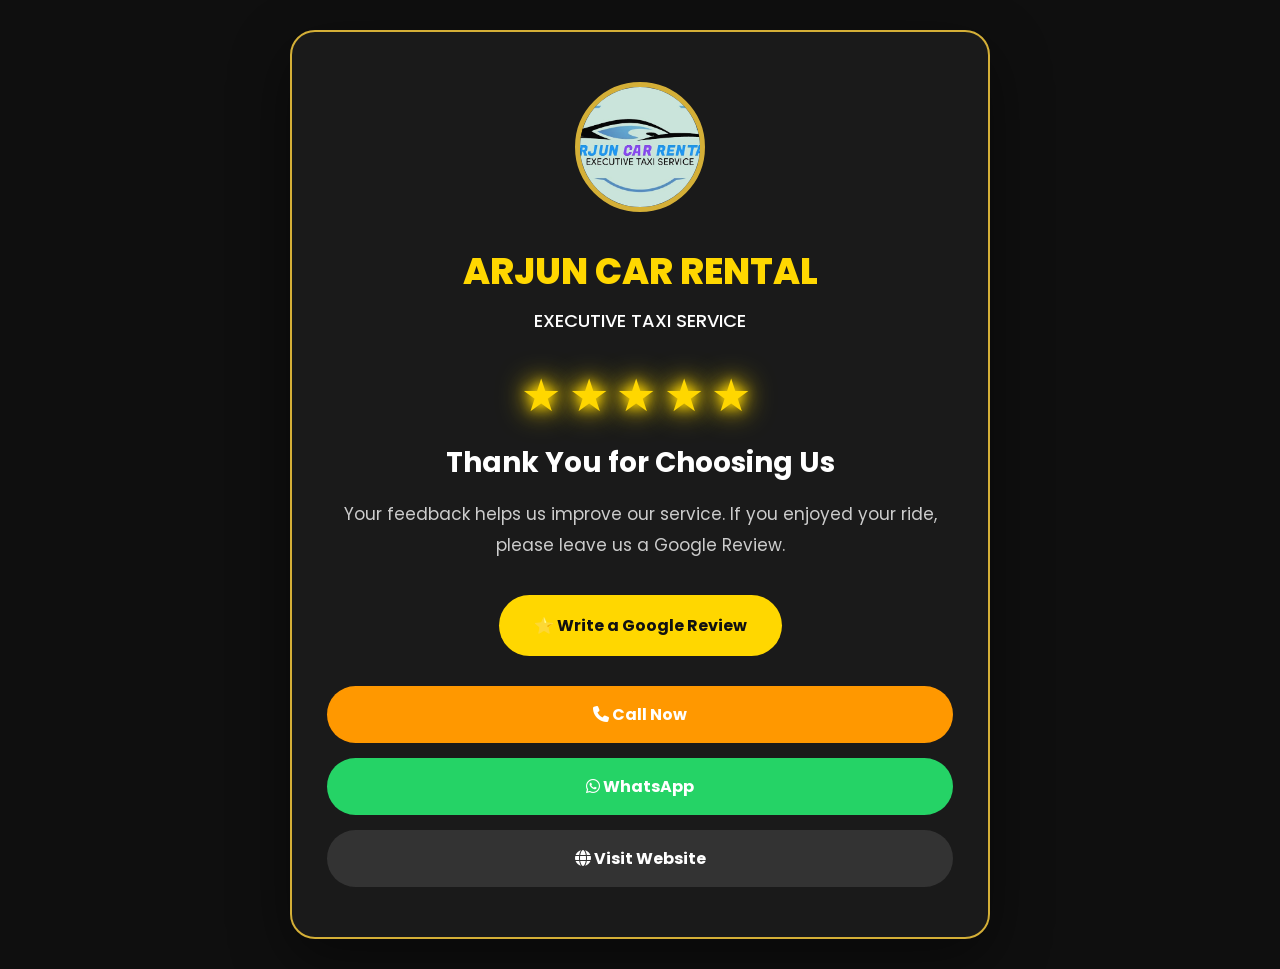
==== review.html @ 88df50d1 "Update review.html" ====
<!DOCTYPE html>
<html lang="en-IN">
<head>
<meta charset="UTF-8">
<meta name="viewport" content="width=device-width, initial-scale=1.0">

<title>Leave a Google Review | ARJUN CAR RENTAL (EXECUTIVE TAXI SERVICE)</title>
<meta name="description" content="Thank you for choosing ARJUN CAR RENTAL. Please share your valuable experience by leaving a Google Review.">
<meta name="keywords" content="ARJUN CAR RENTAL, Google Review, Taxi Service Howrah, Kolkata Cab Service">
<meta name="author" content="ARJUN CAR RENTAL">
<meta name="robots" content="index,follow">
<link rel="canonical" href="https://arjuncarrental-pcs.github.io/arjun-car-rental-site/review.html">
<meta name="theme-color" content="#111111">

<!-- Open Graph -->

<meta property="og:type" content="website">
<meta property="og:title" content="⭐⭐⭐⭐⭐ Rate ARJUN CAR RENTAL (EXECUTIVE TAXI SERVICE)">
<meta property="og:description"
content="Thank you for choosing ARJUN CAR RENTAL. Please leave your valuable Google Review.">
<meta property="og:url"
content="https://arjuncarrental-pcs.github.io/arjun-car-rental-site/review.html">
<meta property="og:image"
content="https://arjuncarrental-pcs.github.io/arjun-car-rental-site/images/ACRlogo.jpg">
<meta property="og:site_name" content="ARJUN CAR RENTAL (EXECUTIVE TAXI SERVICE)">

<!-- Twitter -->

<meta name="twitter:card" content="summary_large_image">
<meta name="twitter:title" content="ARJUN CAR RENTAL">
<meta name="twitter:description" content="Leave your valuable Google Review">
<meta name="twitter:image" content="https://arjuncarrental-pcs.github.io/arjun-car-rental-site/images/ACRlogo.jpg">
<link rel="preconnect" href="https://fonts.googleapis.com">
<link rel="preconnect" href="https://fonts.gstatic.com" crossorigin>
<link href="https://fonts.googleapis.com/css2?family=Poppins:wght@300;400;500;600;700;800&display=swap" rel="stylesheet">
<link rel="stylesheet" href="https://cdnjs.cloudflare.com/ajax/libs/font-awesome/6.5.2/css/all.min.css">
<link rel="stylesheet" href="review.css">
</head>

<body>
<main class="review-page">

    <section class="hero">

        <img src="images/ACRlogo.jpg"
             alt="ARJUN CAR RENTAL Logo"
             class="logo">

        <h1>ARJUN CAR RENTAL</h1>

        <h2>EXECUTIVE TAXI SERVICE</h2>

        <div class="stars">
            ★★★★★
        </div>

        <p class="thanks">
            Thank You for Choosing Us
        </p>

        <p class="message">
            Your feedback helps us improve our service.
            If you enjoyed your ride, please leave us a
            Google Review.
        </p>

        <a class="review-btn"
           href="https://g.page/r/CaIdGMqoyr2YEBM/review"
           target="_blank">

            ⭐ Write a Google Review

        </a>

        <div class="action-buttons">

<a href="tel:+919007350757" class="call-btn">
     <i class="fas fa-phone"></i> Call Now
</a>

    <a href="https://wa.me/919007350757" target="_blank" class="wa-btn">
    <i class="fab fa-whatsapp"></i> WhatsApp
</a>

   <a href="index.html" class="website-btn">
    <i class="fas fa-globe"></i> Visit Website
</a>

</div>
        
    </section>

</main>
    <script src="review.js"></script>
</body>
</html>
---- review.css ----
*{
    margin:0;
    padding:0;
    box-sizing:border-box;
    font-family:'Poppins',sans-serif;
}

body{
    background:#0f0f0f;
    color:#fff;
    min-height:100vh;
}

.review-page{
    display:flex;
    justify-content:center;
    align-items:center;
    min-height:100vh;
    padding:30px;
}

.hero{
    width:100%;
    max-width:700px;
    background:#1a1a1a;
    border-radius:25px;
    padding:50px 35px;
    text-align:center;
    box-shadow:0 20px 60px rgba(0,0,0,.45);
    border:2px solid #d4af37;
}

.logo{
    width:130px;
    height:130px;
    border-radius:50%;
    border:5px solid #d4af37;
    object-fit:cover;
    margin-bottom:25px;
}

.hero h1{
    font-size:36px;
    color:#FFD700;
    font-weight:800;
}

.hero h2{
    margin-top:8px;
    color:#ffffff;
    font-size:18px;
    font-weight:500;
}

.stars{
    font-size:42px;
    color:#FFD700;
    margin:30px 0 15px;
    letter-spacing:6px;
}

.thanks{
    font-size:28px;
    font-weight:700;
    margin-bottom:15px;
}

.message{
    color:#cccccc;
    line-height:1.8;
    font-size:17px;
    margin-bottom:35px;
}

.review-btn{
    display:inline-block;
    padding:18px 35px;
    background:#FFD700;
    color:#111;
    text-decoration:none;
    font-weight:700;
    border-radius:50px;
    transition:.3s;
}

.review-btn:hover{
    transform:translateY(-4px);
    box-shadow:0 15px 30px rgba(255,215,0,.35);
}

@media(max-width:768px){

.hero{
    padding:35px 20px;
}

.hero h1{
    font-size:28px;
}

.hero h2{
    font-size:16px;
}

.stars{
    font-size:30px;
}

.thanks{
    font-size:22px;
}

.message{
    font-size:15px;
}

.logo{
    width:100px;
    height:100px;
}

.review-btn{
    width:100%;
}
}
.action-buttons{
    margin-top:30px;
    display:flex;
    flex-direction:column;
    gap:15px;
}

.action-buttons a{
    text-decoration:none;
    padding:16px;
    border-radius:50px;
    font-weight:700;
    transition:.3s;
}

.call-btn{
    background:#ff9800;
    color:#fff;
}

.wa-btn{
    background:#25D366;
    color:#fff;
}

.website-btn{
    background:#333;
    color:#fff;
}

.action-buttons a:hover{
    transform:translateY(-3px);
}

.glow{
    transform:scale(1.08);
    transition:.4s;
    text-shadow:
    0 0 10px #FFD700,
    0 0 20px #FFD700,
    0 0 30px #FFD700;
}
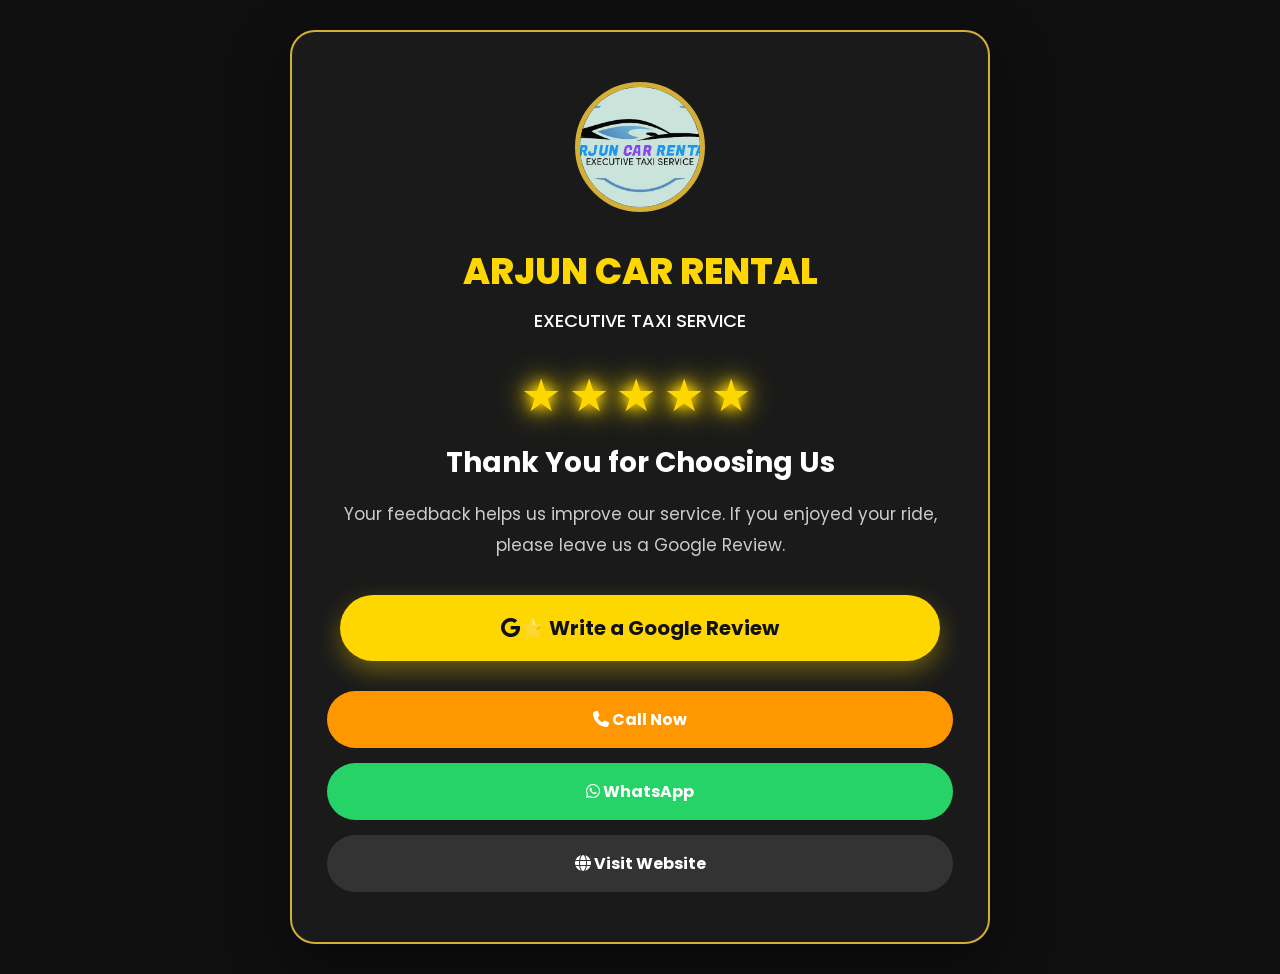
==== commit 193bcd47: "Update review.html" ====
--- a/review.html
+++ b/review.html
@@ -68,6 +68,7 @@
            href="https://g.page/r/CaIdGMqoyr2YEBM/review"
            target="_blank">
 
+             <i class="fa-brands fa-google"></i>
             ⭐ Write a Google Review
 
         </a>
--- a/review.css
+++ b/review.css
@@ -73,14 +73,21 @@
 }
 
 .review-btn{
-    display:inline-block;
-    padding:18px 35px;
+    display:flex;
+    align-items:center;
+    justify-content:center;
+    width:100%;
+    max-width:600px;
+    margin:25px auto;
+    padding:18px 30px;
     background:#FFD700;
     color:#111;
     text-decoration:none;
     font-weight:700;
+    font-size:20px;
     border-radius:50px;
-    transition:.3s;
+    transition:0.3s;
+    box-shadow:0 10px 25px rgba(255,215,0,.35);
 }
 
 .review-btn:hover{
@@ -121,6 +128,8 @@
 
 .review-btn{
     width:100%;
+    max-width:100%;
+    font-size:16px;
 }
 }
 .action-buttons{
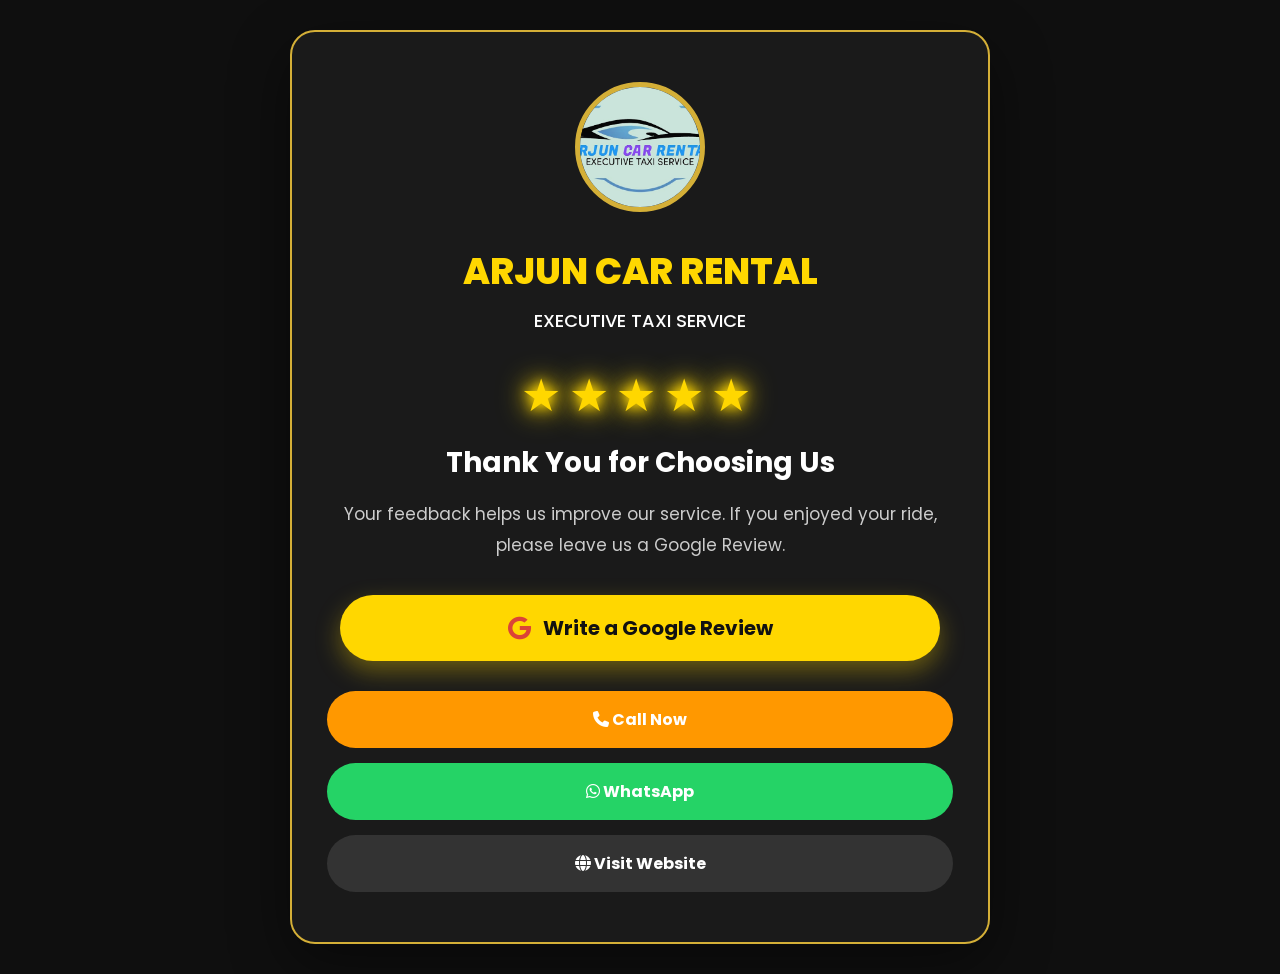
==== commit 74cebe61: "Update review.html" ====
--- a/review.html
+++ b/review.html
@@ -64,14 +64,16 @@
             Google Review.
         </p>
 
-        <a class="review-btn"
-           href="https://g.page/r/CaIdGMqoyr2YEBM/review"
-           target="_blank">
+       <a class="review-btn"
+   href="https://g.page/r/CaIdGMqoyr2YEBM/review"
+   target="_blank"
+   rel="noopener noreferrer">
 
-             <i class="fa-brands fa-google"></i>
-            ⭐ Write a Google Review
+    <i class="fa-brands fa-google"></i>
 
-        </a>
+    <span>Write a Google Review</span>
+
+</a>
 
         <div class="action-buttons">
 
--- a/review.css
+++ b/review.css
@@ -90,6 +90,12 @@
     box-shadow:0 10px 25px rgba(255,215,0,.35);
 }
 
+.review-btn i{
+    font-size:24px;
+    margin-right:12px;
+    color:#DB4437;
+}
+
 .review-btn:hover{
     transform:translateY(-4px);
     box-shadow:0 15px 30px rgba(255,215,0,.35);
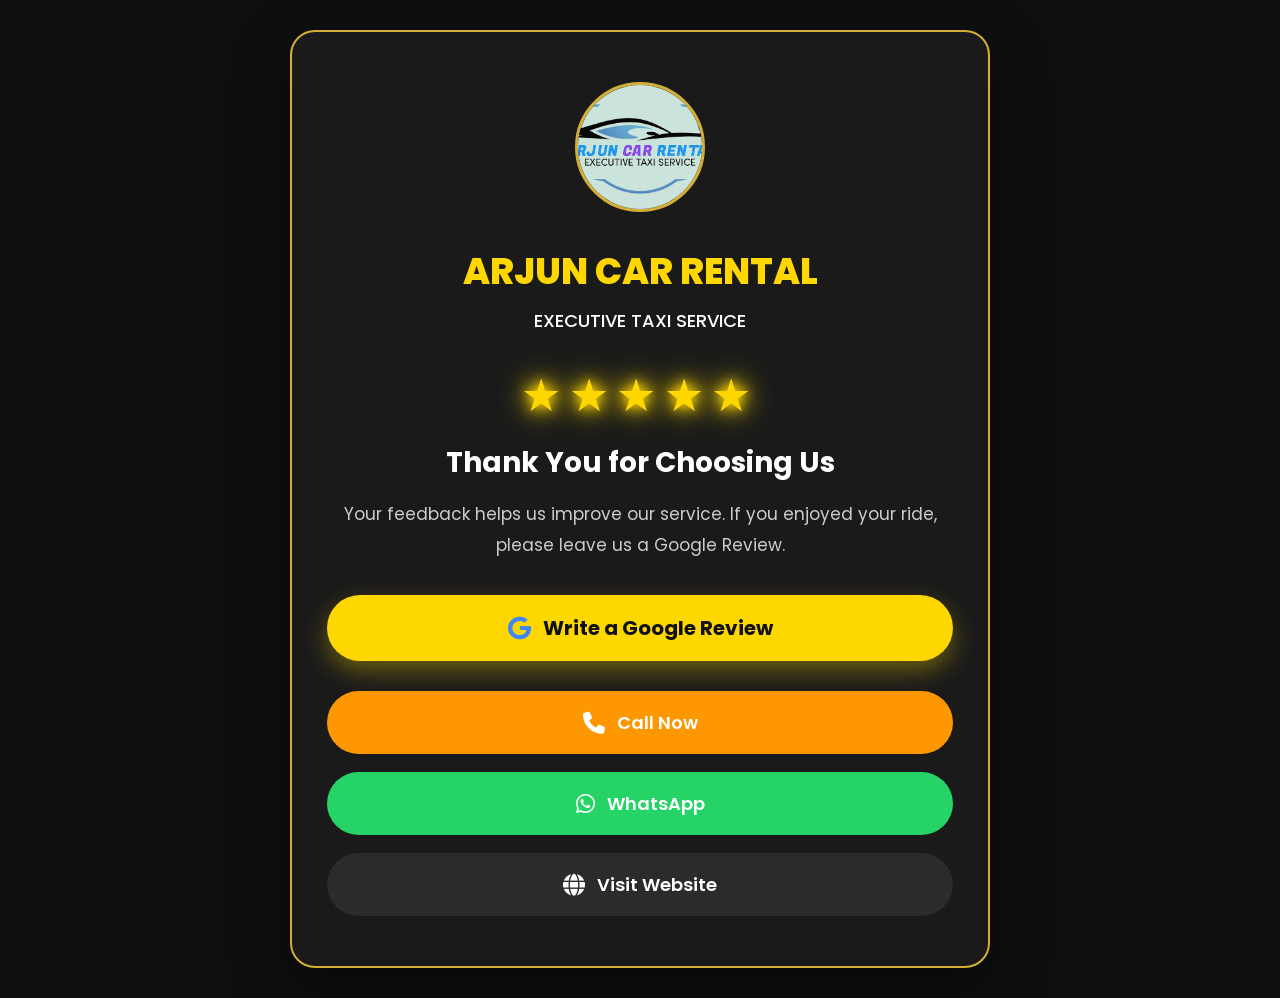
==== commit bb511859: "Update review.html" ====
--- a/review.html
+++ b/review.html
@@ -21,7 +21,10 @@
 <meta property="og:url"
 content="https://arjuncarrental-pcs.github.io/arjun-car-rental-site/review.html">
 <meta property="og:image"
-content="https://arjuncarrental-pcs.github.io/arjun-car-rental-site/images/ACRlogo.jpg">
+content="https://arjuncarrental-pcs.github.io/arjun-car-rental-site/images/review-banner.png">
+<meta property="og:image:width" content="1200">
+<meta property="og:image:height" content="630">
+<meta property="og:image:alt" content="Leave a Google Review - ARJUN CAR RENTAL (EXECUTIVE TAXI SERVICE)">
 <meta property="og:site_name" content="ARJUN CAR RENTAL (EXECUTIVE TAXI SERVICE)">
 
 <!-- Twitter -->
--- a/review.css
+++ b/review.css
@@ -34,9 +34,48 @@
     width:130px;
     height:130px;
     border-radius:50%;
-    border:5px solid #d4af37;
+    border:3px solid #d4af37;
     object-fit:cover;
     margin-bottom:25px;
+}
+
+.review-btn{
+    display:flex;
+    align-items:center;
+    justify-content:center;
+    gap:12px;
+
+    width:100%;
+    max-width:100%;
+
+    padding:18px 30px;
+    margin:25px auto;
+
+    background:#FFD700;
+    color:#111;
+
+    text-decoration:none;
+    border-radius:50px;
+
+    font-size:20px;
+    font-weight:700;
+
+    transition:.3s;
+    box-shadow:0 10px 25px rgba(255,215,0,.35);
+}
+
+.review-btn:hover{
+    background:#FFC107;
+    transform:translateY(-4px);
+}
+
+.review-btn i{
+    color:#4285F4;
+    font-size:24px;
+}
+
+.review-btn span{
+    color:#111;
 }
 
 .hero h1{
@@ -72,36 +111,7 @@
     margin-bottom:35px;
 }
 
-.review-btn{
-    display:flex;
-    align-items:center;
-    justify-content:center;
-    width:100%;
-    max-width:600px;
-    margin:25px auto;
-    padding:18px 30px;
-    background:#FFD700;
-    color:#111;
-    text-decoration:none;
-    font-weight:700;
-    font-size:20px;
-    border-radius:50px;
-    transition:0.3s;
-    box-shadow:0 10px 25px rgba(255,215,0,.35);
-}
-
-.review-btn i{
-    font-size:24px;
-    margin-right:12px;
-    color:#DB4437;
-}
-
-.review-btn:hover{
-    transform:translateY(-4px);
-    box-shadow:0 15px 30px rgba(255,215,0,.35);
-}
-
-@media(max-width:768px){
+@media (max-width:768px){
 
 .hero{
     padding:35px 20px;
@@ -135,22 +145,50 @@
 .review-btn{
     width:100%;
     max-width:100%;
+    font-size:17px;
+    padding:16px 20px;
+}
+
+.action-buttons a{
     font-size:16px;
-}
-}
+    padding:15px;
+}
+
+.action-buttons a i{
+    font-size:20px;
+}
+
+}
+
 .action-buttons{
     margin-top:30px;
     display:flex;
     flex-direction:column;
-    gap:15px;
+    gap:18px;
 }
 
 .action-buttons a{
+    display:flex;
+    align-items:center;
+    justify-content:center;
+    gap:12px;
+
+    width:100%;
+
+    padding:18px 25px;
+
+    border-radius:50px;
+
     text-decoration:none;
-    padding:16px;
-    border-radius:50px;
-    font-weight:700;
+
+    font-size:18px;
+    font-weight:600;
+
     transition:.3s;
+}
+
+.action-buttons a i{
+    font-size:22px;
 }
 
 .call-btn{
@@ -158,18 +196,31 @@
     color:#fff;
 }
 
+.call-btn:hover{
+    background:#f57c00;
+}
+
 .wa-btn{
     background:#25D366;
     color:#fff;
 }
 
+.wa-btn:hover{
+    background:#1EBE5D;
+}
+
 .website-btn{
-    background:#333;
-    color:#fff;
+    background:#2b2b2b;
+    color:#fff;
+}
+
+.website-btn:hover{
+    background:#111;
 }
 
 .action-buttons a:hover{
-    transform:translateY(-3px);
+    transform:translateY(-4px);
+    box-shadow:0 12px 25px rgba(0,0,0,.35);
 }
 
 .glow{
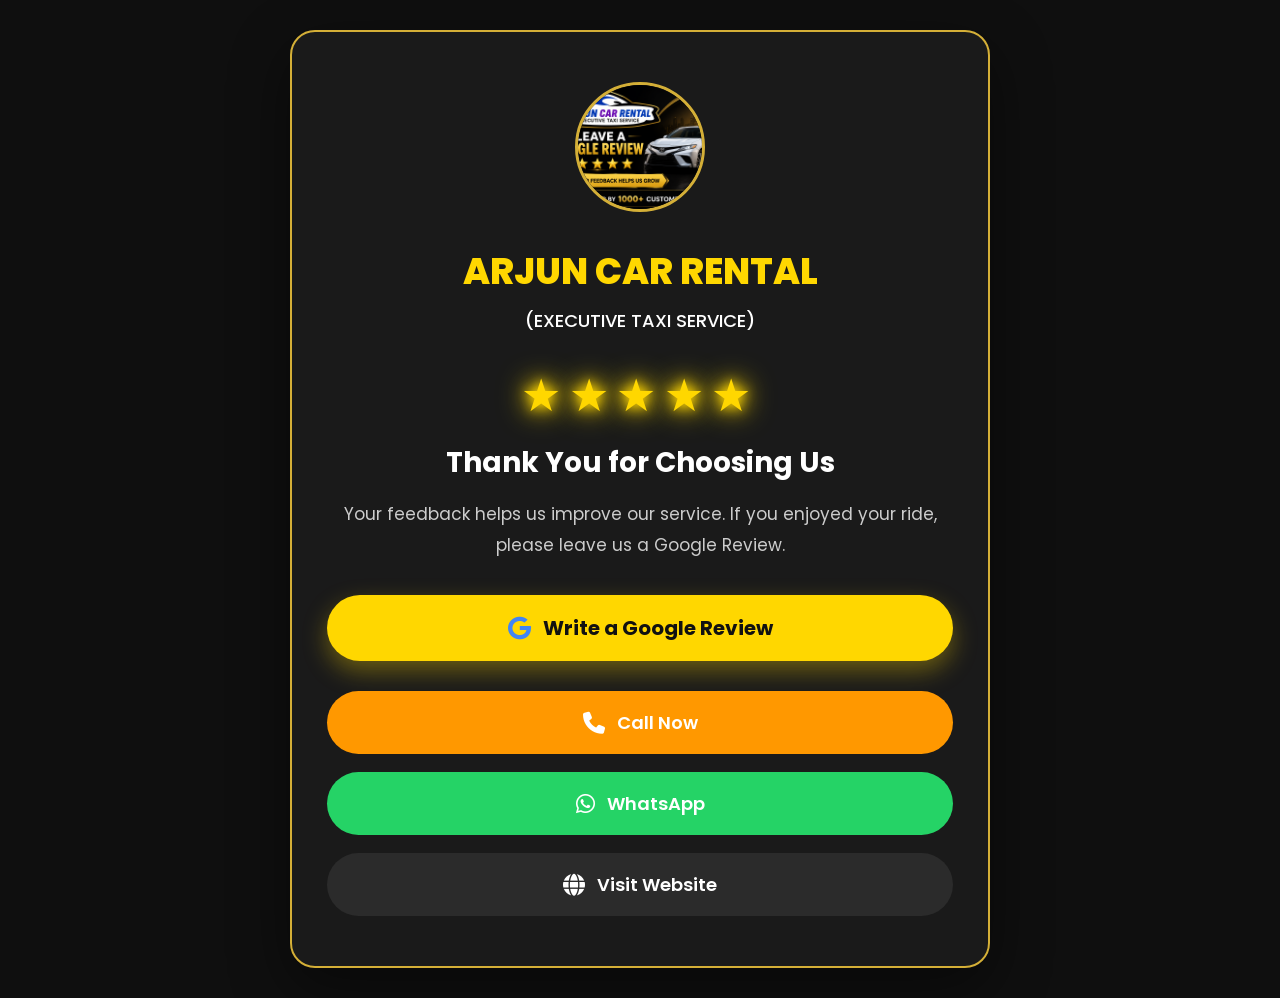
==== commit de867acc: "Update review.html" ====
--- a/review.html
+++ b/review.html
@@ -15,13 +15,13 @@
 <!-- Open Graph -->
 
 <meta property="og:type" content="website">
-<meta property="og:title" content="⭐⭐⭐⭐⭐ Rate ARJUN CAR RENTAL (EXECUTIVE TAXI SERVICE)">
+<meta property="og:title" content="Leave a Google Review ⭐⭐⭐⭐⭐ | ARJUN CAR RENTAL (EXECUTIVE TAXI SERVICE)">
 <meta property="og:description"
-content="Thank you for choosing ARJUN CAR RENTAL. Please leave your valuable Google Review.">
+content="Your feedback means a lot to us. Please leave a Google Review for ARJUN CAR RENTAL (EXECUTVE TAXI SERVICE).">
 <meta property="og:url"
 content="https://arjuncarrental-pcs.github.io/arjun-car-rental-site/review.html">
 <meta property="og:image"
-content="https://arjuncarrental-pcs.github.io/arjun-car-rental-site/images/review-banner.png">
+content="https://arjuncarrental-pcs.github.io/arjun-car-rental-site/images/reviewbanner.png">
 <meta property="og:image:width" content="1200">
 <meta property="og:image:height" content="630">
 <meta property="og:image:alt" content="Leave a Google Review - ARJUN CAR RENTAL (EXECUTIVE TAXI SERVICE)">
@@ -30,9 +30,9 @@
 <!-- Twitter -->
 
 <meta name="twitter:card" content="summary_large_image">
-<meta name="twitter:title" content="ARJUN CAR RENTAL">
+<meta name="twitter:title" content="ARJUN CAR RENTAL (EXECUTIVE TAXI SERVICE)">
 <meta name="twitter:description" content="Leave your valuable Google Review">
-<meta name="twitter:image" content="https://arjuncarrental-pcs.github.io/arjun-car-rental-site/images/ACRlogo.jpg">
+<meta name="twitter:image" content="https://arjuncarrental-pcs.github.io/arjun-car-rental-site/images/reviewbanner:/.png">
 <link rel="preconnect" href="https://fonts.googleapis.com">
 <link rel="preconnect" href="https://fonts.gstatic.com" crossorigin>
 <link href="https://fonts.googleapis.com/css2?family=Poppins:wght@300;400;500;600;700;800&display=swap" rel="stylesheet">
@@ -45,13 +45,13 @@
 
     <section class="hero">
 
-        <img src="images/ACRlogo.jpg"
+        <img src="images/reviewbanner.png"
              alt="ARJUN CAR RENTAL Logo"
              class="logo">
 
         <h1>ARJUN CAR RENTAL</h1>
 
-        <h2>EXECUTIVE TAXI SERVICE</h2>
+        <h2>(EXECUTIVE TAXI SERVICE)</h2>
 
         <div class="stars">
             ★★★★★
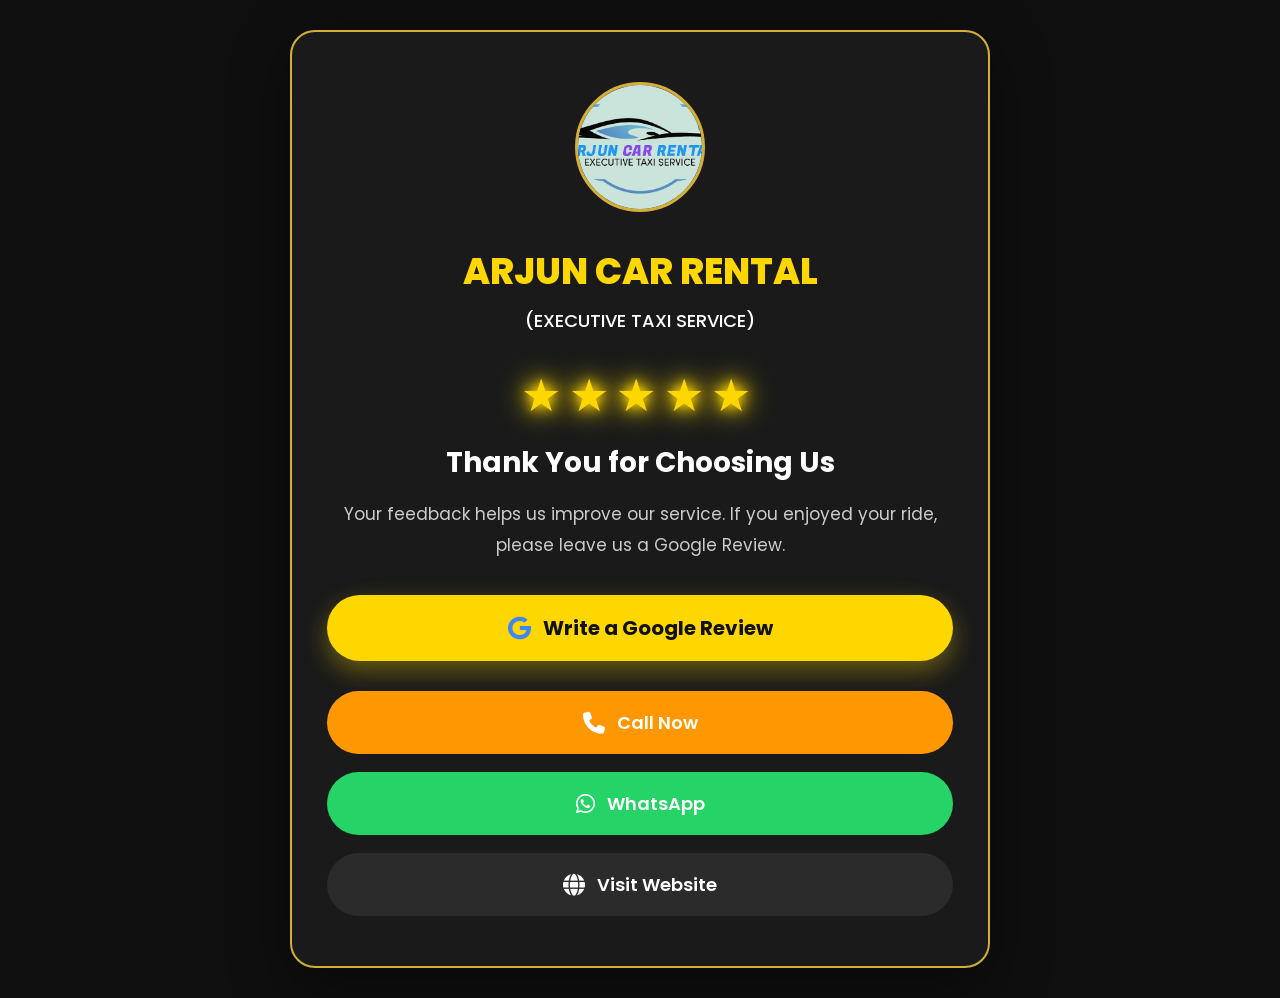
==== commit 81ee1d53: "Update review.html" ====
--- a/review.html
+++ b/review.html
@@ -32,7 +32,7 @@
 <meta name="twitter:card" content="summary_large_image">
 <meta name="twitter:title" content="ARJUN CAR RENTAL (EXECUTIVE TAXI SERVICE)">
 <meta name="twitter:description" content="Leave your valuable Google Review">
-<meta name="twitter:image" content="https://arjuncarrental-pcs.github.io/arjun-car-rental-site/images/reviewbanner:/.png">
+<meta name="twitter:image" content="https://arjuncarrental-pcs.github.io/arjun-car-rental-site/images/reviewbanner.png">
 <link rel="preconnect" href="https://fonts.googleapis.com">
 <link rel="preconnect" href="https://fonts.gstatic.com" crossorigin>
 <link href="https://fonts.googleapis.com/css2?family=Poppins:wght@300;400;500;600;700;800&display=swap" rel="stylesheet">
@@ -45,7 +45,7 @@
 
     <section class="hero">
 
-        <img src="images/reviewbanner.png"
+        <img src="images/ACRlogo.jpg"
              alt="ARJUN CAR RENTAL Logo"
              class="logo">
 
